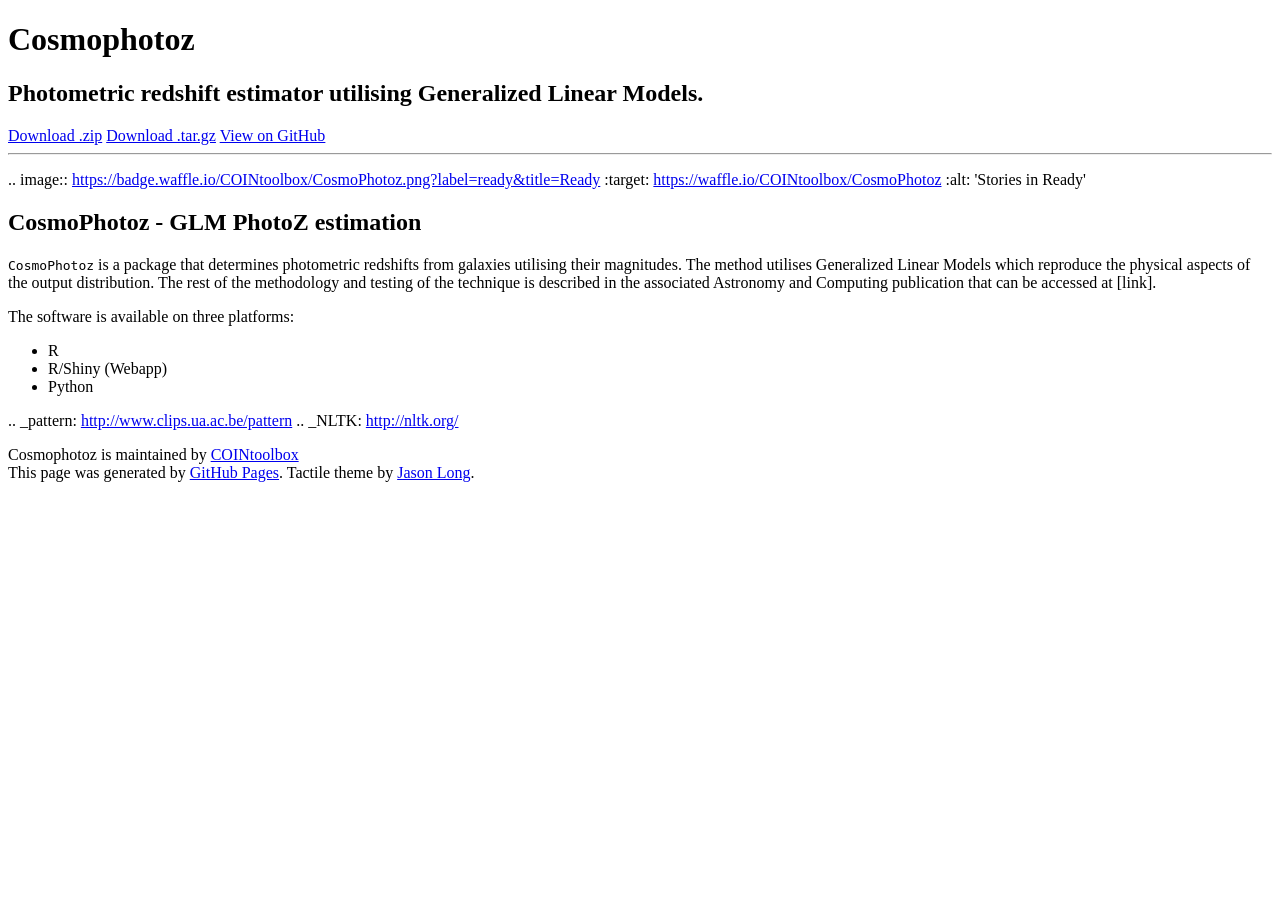
==== index.html @ 018b2519 "Create gh-pages branch via GitHub" ====
<!DOCTYPE html>
<html>
  <head>
    <meta charset='utf-8'>
    <meta http-equiv="X-UA-Compatible" content="chrome=1">
    <link href='https://fonts.googleapis.com/css?family=Chivo:900' rel='stylesheet' type='text/css'>
    <link rel="stylesheet" type="text/css" href="stylesheets/stylesheet.css" media="screen">
    <link rel="stylesheet" type="text/css" href="stylesheets/pygment_trac.css" media="screen">
    <link rel="stylesheet" type="text/css" href="stylesheets/print.css" media="print">
    <!--[if lt IE 9]>
    <script src="//html5shiv.googlecode.com/svn/trunk/html5.js"></script>
    <![endif]-->
    <title>Cosmophotoz by COINtoolbox</title>
  </head>

  <body>
    <div id="container">
      <div class="inner">

        <header>
          <h1>Cosmophotoz</h1>
          <h2>Photometric redshift estimator utilising Generalized Linear Models.</h2>
        </header>

        <section id="downloads" class="clearfix">
          <a href="https://github.com/COINtoolbox/CosmoPhotoz/zipball/master" id="download-zip" class="button"><span>Download .zip</span></a>
          <a href="https://github.com/COINtoolbox/CosmoPhotoz/tarball/master" id="download-tar-gz" class="button"><span>Download .tar.gz</span></a>
          <a href="https://github.com/COINtoolbox/CosmoPhotoz" id="view-on-github" class="button"><span>View on GitHub</span></a>
        </section>

        <hr>

        <section id="main_content">
          <p>.. image:: <a href="https://badge.waffle.io/COINtoolbox/CosmoPhotoz.png?label=ready&amp;title=Ready">https://badge.waffle.io/COINtoolbox/CosmoPhotoz.png?label=ready&amp;title=Ready</a> 
 :target: <a href="https://waffle.io/COINtoolbox/CosmoPhotoz">https://waffle.io/COINtoolbox/CosmoPhotoz</a>
 :alt: 'Stories in Ready'</p>

<h1>
<a name="cosmophotoz---glm-photoz-estimation" class="anchor" href="#cosmophotoz---glm-photoz-estimation"><span class="octicon octicon-link"></span></a>CosmoPhotoz - GLM PhotoZ estimation</h1>

<p><code>CosmoPhotoz</code> is a package that determines photometric redshifts from galaxies utilising their magnitudes. The method utilises Generalized Linear Models which reproduce the physical aspects of the output distribution. The rest of the methodology and testing of the technique is described in the associated Astronomy and Computing publication that can be accessed at [link].</p>

<p>The software is available on three platforms:</p>

<ul>
<li>R</li>
<li>R/Shiny (Webapp)</li>
<li>Python</li>
</ul><p>.. _pattern: <a href="http://www.clips.ua.ac.be/pattern">http://www.clips.ua.ac.be/pattern</a>
.. _NLTK: <a href="http://nltk.org/">http://nltk.org/</a></p>
        </section>

        <footer>
          Cosmophotoz is maintained by <a href="https://github.com/COINtoolbox">COINtoolbox</a><br>
          This page was generated by <a href="http://pages.github.com">GitHub Pages</a>. Tactile theme by <a href="https://twitter.com/jasonlong">Jason Long</a>.
        </footer>

        
      </div>
    </div>
  </body>
</html>
---- stylesheets/print.css ----
html, body, div, span, applet, object, iframe,
h1, h2, h3, h4, h5, h6, p, blockquote, pre,
a, abbr, acronym, address, big, cite, code,
del, dfn, em, img, ins, kbd, q, s, samp,
small, strike, strong, sub, sup, tt, var,
b, u, i, center,
dl, dt, dd, ol, ul, li,
fieldset, form, label, legend,
table, caption, tbody, tfoot, thead, tr, th, td,
article, aside, canvas, details, embed, 
figure, figcaption, footer, header, hgroup, 
menu, nav, output, ruby, section, summary,
time, mark, audio, video {
  margin: 0;
  padding: 0;
  border: 0;
  font-size: 100%;
  font: inherit;
  vertical-align: baseline;
}
/* HTML5 display-role reset for older browsers */
article, aside, details, figcaption, figure, 
footer, header, hgroup, menu, nav, section {
  display: block;
}
body {
  line-height: 1;
}
ol, ul {
  list-style: none;
}
blockquote, q {
  quotes: none;
}
blockquote:before, blockquote:after,
q:before, q:after {
  content: '';
  content: none;
}
table {
  border-collapse: collapse;
  border-spacing: 0;
}
body {
  font-size: 13px;
  line-height: 1.5; 
  font-family: 'Helvetica Neue', Helvetica, Arial, serif;
  color: #000;
}

a {
  color: #d5000d;
  font-weight: bold;
}

header {
  padding-top: 35px;
  padding-bottom: 10px;
}

header h1 {
  font-weight: bold;
  letter-spacing: -1px;
  font-size: 48px;
  color: #303030;
  line-height: 1.2;
}

header h2 {
  letter-spacing: -1px;
  font-size: 24px;
  color: #aaa;
  font-weight: normal;
  line-height: 1.3;
}
#downloads {
  display: none;
}
#main_content {
  padding-top: 20px;
}

code, pre {
  font-family: Monaco, "Bitstream Vera Sans Mono", "Lucida Console", Terminal;
  color: #222;
  margin-bottom: 30px;
  font-size: 12px;
}

code {
  padding: 0 3px;
}

pre {
  border: solid 1px #ddd;
  padding: 20px;
  overflow: auto;
}
pre code {
  padding: 0;
}

ul, ol, dl {
  margin-bottom: 20px;
}


/* COMMON STYLES */

table {
  width: 100%;
  border: 1px solid #ebebeb;
}

th {
  font-weight: 500;
}

td {
  border: 1px solid #ebebeb;
  text-align: center; 
  font-weight: 300;
}

form {
  background: #f2f2f2;
  padding: 20px;
  
}


/* GENERAL ELEMENT TYPE STYLES */

h1 {
  font-size: 2.8em;
} 

h2 {
  font-size: 22px;
  font-weight: bold;
  color: #303030;
  margin-bottom: 8px;
} 

h3 {
  color: #d5000d;
  font-size: 18px;
  font-weight: bold;
  margin-bottom: 8px;
} 
 
h4 {
  font-size: 16px;
  color: #303030;
  font-weight: bold;
} 

h5 {
  font-size: 1em;
  color: #303030;
} 

h6 {
  font-size: .8em;
  color: #303030;
} 

p {
  font-weight: 300;
  margin-bottom: 20px;
}
 
a {
  text-decoration: none;
}

p a {
  font-weight: 400;
}

blockquote {
  font-size: 1.6em;
  border-left: 10px solid #e9e9e9;
  margin-bottom: 20px;
  padding: 0 0 0 30px;
}

ul li {
  list-style: disc inside;
  padding-left: 20px;
}

ol li {
  list-style: decimal inside;
  padding-left: 3px;
}

dl dd {
  font-style: italic;
  font-weight: 100;
}

footer {
  margin-top: 40px;
  padding-top: 20px;
  padding-bottom: 30px;
  font-size: 13px;
  color: #aaa;
}

footer a {
  color: #666;
}

/* MISC */
.clearfix:after {
  clear: both;
  content: '.';
  display: block;
  visibility: hidden;
  height: 0;
}

.clearfix {display: inline-block;}
* html .clearfix {height: 1%;}
.clearfix {display: block;}
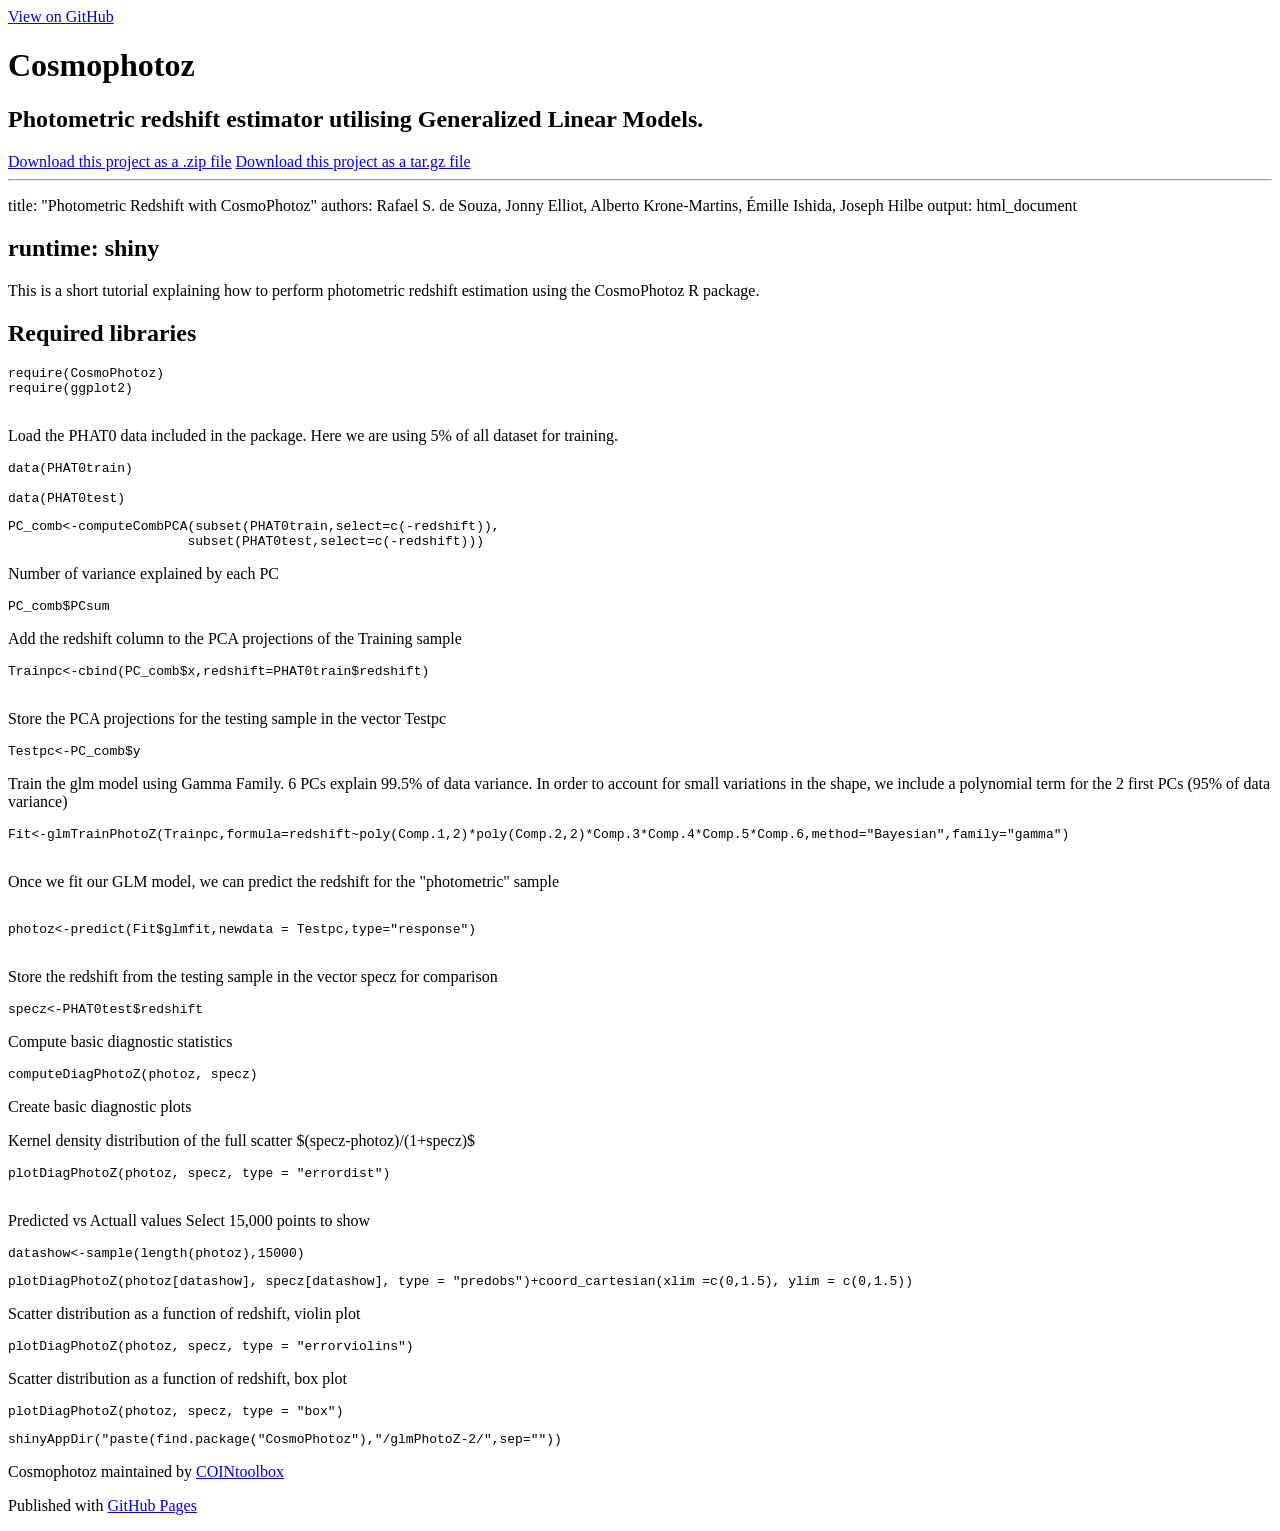
==== commit 8ef0aad6: "Create gh-pages branch via GitHub" ====
--- a/index.html
+++ b/index.html
@@ -1,62 +1,147 @@
 <!DOCTYPE html>
 <html>
+
   <head>
     <meta charset='utf-8'>
     <meta http-equiv="X-UA-Compatible" content="chrome=1">
-    <link href='https://fonts.googleapis.com/css?family=Chivo:900' rel='stylesheet' type='text/css'>
-    <link rel="stylesheet" type="text/css" href="stylesheets/stylesheet.css" media="screen">
-    <link rel="stylesheet" type="text/css" href="stylesheets/pygment_trac.css" media="screen">
-    <link rel="stylesheet" type="text/css" href="stylesheets/print.css" media="print">
-    <!--[if lt IE 9]>
-    <script src="//html5shiv.googlecode.com/svn/trunk/html5.js"></script>
-    <![endif]-->
-    <title>Cosmophotoz by COINtoolbox</title>
+    <meta name="description" content="Cosmophotoz : Photometric redshift estimator utilising Generalized Linear Models.">
+
+    <link rel="stylesheet" type="text/css" media="screen" href="stylesheets/stylesheet.css">
+
+    <title>Cosmophotoz</title>
   </head>
 
   <body>
-    <div id="container">
-      <div class="inner">
 
-        <header>
-          <h1>Cosmophotoz</h1>
-          <h2>Photometric redshift estimator utilising Generalized Linear Models.</h2>
+    <!-- HEADER -->
+    <div id="header_wrap" class="outer">
+        <header class="inner">
+          <a id="forkme_banner" href="https://github.com/COINtoolbox/CosmoPhotoz">View on GitHub</a>
+
+          <h1 id="project_title">Cosmophotoz</h1>
+          <h2 id="project_tagline">Photometric redshift estimator utilising Generalized Linear Models.</h2>
+
+            <section id="downloads">
+              <a class="zip_download_link" href="https://github.com/COINtoolbox/CosmoPhotoz/zipball/master">Download this project as a .zip file</a>
+              <a class="tar_download_link" href="https://github.com/COINtoolbox/CosmoPhotoz/tarball/master">Download this project as a tar.gz file</a>
+            </section>
         </header>
+    </div>
 
-        <section id="downloads" class="clearfix">
-          <a href="https://github.com/COINtoolbox/CosmoPhotoz/zipball/master" id="download-zip" class="button"><span>Download .zip</span></a>
-          <a href="https://github.com/COINtoolbox/CosmoPhotoz/tarball/master" id="download-tar-gz" class="button"><span>Download .tar.gz</span></a>
-          <a href="https://github.com/COINtoolbox/CosmoPhotoz" id="view-on-github" class="button"><span>View on GitHub</span></a>
-        </section>
+    <!-- MAIN CONTENT -->
+    <div id="main_content_wrap" class="outer">
+      <section id="main_content" class="inner">
+        <hr><p>title: "Photometric Redshift with CosmoPhotoz"
+authors: Rafael S. de Souza, Jonny Elliot, Alberto Krone-Martins, Émille Ishida, Joseph
+  Hilbe
+output: html_document</p>
 
-        <hr>
+<h2>
+<a name="runtime-shiny" class="anchor" href="#runtime-shiny"><span class="octicon octicon-link"></span></a>runtime: shiny</h2>
 
-        <section id="main_content">
-          <p>.. image:: <a href="https://badge.waffle.io/COINtoolbox/CosmoPhotoz.png?label=ready&amp;title=Ready">https://badge.waffle.io/COINtoolbox/CosmoPhotoz.png?label=ready&amp;title=Ready</a> 
- :target: <a href="https://waffle.io/COINtoolbox/CosmoPhotoz">https://waffle.io/COINtoolbox/CosmoPhotoz</a>
- :alt: 'Stories in Ready'</p>
+<p>This is a short tutorial explaining how to perform photometric redshift estimation using the CosmoPhotoz R package.</p>
 
 <h1>
-<a name="cosmophotoz---glm-photoz-estimation" class="anchor" href="#cosmophotoz---glm-photoz-estimation"><span class="octicon octicon-link"></span></a>CosmoPhotoz - GLM PhotoZ estimation</h1>
+<a name="required-libraries" class="anchor" href="#required-libraries"><span class="octicon octicon-link"></span></a>Required libraries</h1>
 
-<p><code>CosmoPhotoz</code> is a package that determines photometric redshifts from galaxies utilising their magnitudes. The method utilises Generalized Linear Models which reproduce the physical aspects of the output distribution. The rest of the methodology and testing of the technique is described in the associated Astronomy and Computing publication that can be accessed at [link].</p>
+<pre lang="r,results='hide',message=FALSE,"><code>require(CosmoPhotoz)
+require(ggplot2)
 
-<p>The software is available on three platforms:</p>
+</code></pre>
 
-<ul>
-<li>R</li>
-<li>R/Shiny (Webapp)</li>
-<li>Python</li>
-</ul><p>.. _pattern: <a href="http://www.clips.ua.ac.be/pattern">http://www.clips.ua.ac.be/pattern</a>
-.. _NLTK: <a href="http://nltk.org/">http://nltk.org/</a></p>
-        </section>
+<p>Load the PHAT0 data included in the package. Here we are using 5% of all dataset for training. </p>
 
-        <footer>
-          Cosmophotoz is maintained by <a href="https://github.com/COINtoolbox">COINtoolbox</a><br>
-          This page was generated by <a href="http://pages.github.com">GitHub Pages</a>. Tactile theme by <a href="https://twitter.com/jasonlong">Jason Long</a>.
-        </footer>
+<div class="highlight highlight-r"><pre>data<span class="p">(</span>PHAT0train<span class="p">)</span>
 
-        
-      </div>
+data<span class="p">(</span>PHAT0test<span class="p">)</span>
+</pre></div>
+
+<div class="highlight highlight-r"><pre>PC_comb<span class="o">&lt;-</span>computeCombPCA<span class="p">(</span><span class="kp">subset</span><span class="p">(</span>PHAT0train<span class="p">,</span>select<span class="o">=</span><span class="kt">c</span><span class="p">(</span><span class="o">-</span>redshift<span class="p">)),</span>
+                       <span class="kp">subset</span><span class="p">(</span>PHAT0test<span class="p">,</span>select<span class="o">=</span><span class="kt">c</span><span class="p">(</span><span class="o">-</span>redshift<span class="p">)))</span>
+</pre></div>
+
+<p>Number of variance explained by each PC </p>
+
+<div class="highlight highlight-r"><pre>PC_comb<span class="o">$</span>PCsum
+</pre></div>
+
+<p>Add the redshift column to the PCA projections of the  Training sample</p>
+
+<div class="highlight highlight-r"><pre>Trainpc<span class="o">&lt;-</span><span class="kp">cbind</span><span class="p">(</span>PC_comb<span class="o">$</span>x<span class="p">,</span>redshift<span class="o">=</span>PHAT0train<span class="o">$</span>redshift<span class="p">)</span>
+
+</pre></div>
+
+<p>Store the PCA projections for the testing sample in the vector Testpc</p>
+
+<pre lang="r,"><code>Testpc&lt;-PC_comb$y
+</code></pre>
+
+<p>Train  the glm model using Gamma Family. 6 PCs explain 99.5% of data variance. In order to account for small variations in the shape, we include a polynomial term for the 2 first PCs (95% of data variance) </p>
+
+<div class="highlight highlight-r"><pre>
+Fit<span class="o">&lt;-</span>glmTrainPhotoZ<span class="p">(</span>Trainpc<span class="p">,</span>formula<span class="o">=</span>redshift<span class="o">~</span>poly<span class="p">(</span>Comp.1<span class="p">,</span><span class="m">2</span><span class="p">)</span><span class="o">*</span>poly<span class="p">(</span>Comp.2<span class="p">,</span><span class="m">2</span><span class="p">)</span><span class="o">*</span>Comp.3<span class="o">*</span>Comp.4<span class="o">*</span>Comp.5<span class="o">*</span>Comp.6<span class="p">,</span>method<span class="o">=</span><span class="s">"Bayesian"</span><span class="p">,</span>family<span class="o">=</span><span class="s">"gamma"</span><span class="p">)</span>
+
+</pre></div>
+
+<p>Once we fit our GLM model, we can predict the redshift for the "photometric" sample</p>
+
+<pre lang="r,"><code>
+photoz&lt;-predict(Fit$glmfit,newdata = Testpc,type="response")
+
+</code></pre>
+
+<p>Store the redshift from the testing sample in the vector specz for comparison </p>
+
+<pre lang="r,"><code>specz&lt;-PHAT0test$redshift
+</code></pre>
+
+<p>Compute basic diagnostic statistics </p>
+
+<pre lang="r,"><code>computeDiagPhotoZ(photoz, specz)
+</code></pre>
+
+<p>Create basic diagnostic   plots</p>
+
+<p>Kernel density distribution of the full scatter 
+ $(specz-photoz)/(1+specz)$</p>
+
+<pre lang="r,fig.width=8,"><code>plotDiagPhotoZ(photoz, specz, type = "errordist")
+
+</code></pre>
+
+<p>Predicted vs Actuall values
+Select 15,000 points to show</p>
+
+<div class="highlight highlight-r"><pre>datashow<span class="o">&lt;-</span><span class="kp">sample</span><span class="p">(</span><span class="kp">length</span><span class="p">(</span>photoz<span class="p">),</span><span class="m">15000</span><span class="p">)</span>
+</pre></div>
+
+<pre lang="r,fig.width=8,"><code>plotDiagPhotoZ(photoz[datashow], specz[datashow], type = "predobs")+coord_cartesian(xlim =c(0,1.5), ylim = c(0,1.5))
+</code></pre>
+
+<p>Scatter distribution as a function of redshift, violin plot</p>
+
+<pre lang="r,fig.width=12,"><code>plotDiagPhotoZ(photoz, specz, type = "errorviolins")
+</code></pre>
+
+<p>Scatter distribution as a function of redshift, box plot</p>
+
+<pre lang="r,fig.width=12,"><code>plotDiagPhotoZ(photoz, specz, type = "box")
+</code></pre>
+
+<pre lang="r,"><code>shinyAppDir("paste(find.package("CosmoPhotoz"),"/glmPhotoZ-2/",sep=""))
+</code></pre>
+      </section>
     </div>
+
+    <!-- FOOTER  -->
+    <div id="footer_wrap" class="outer">
+      <footer class="inner">
+        <p class="copyright">Cosmophotoz maintained by <a href="https://github.com/COINtoolbox">COINtoolbox</a></p>
+        <p>Published with <a href="http://pages.github.com">GitHub Pages</a></p>
+      </footer>
+    </div>
+
+    
+
   </body>
-</html>+</html>
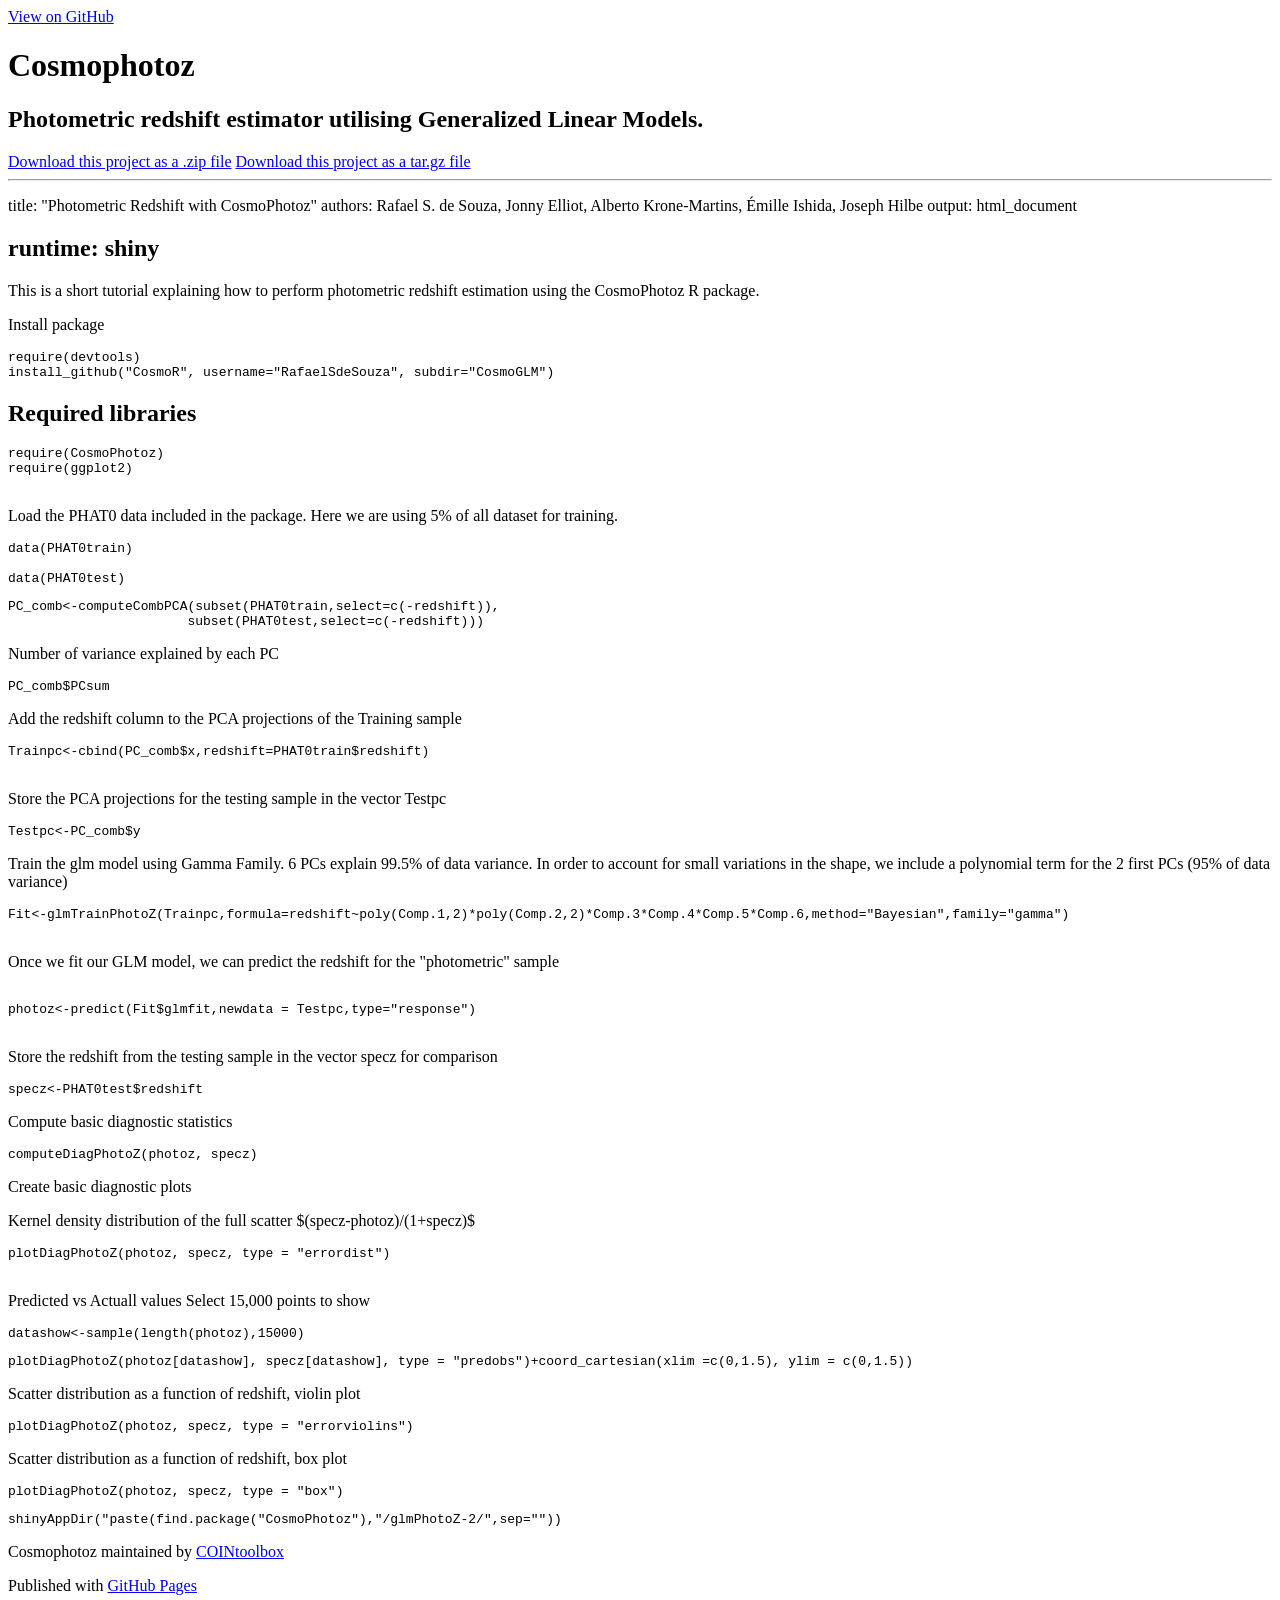
==== commit 06ef5c65: "Create gh-pages branch via GitHub" ====
--- a/index.html
+++ b/index.html
@@ -40,6 +40,12 @@
 <a name="runtime-shiny" class="anchor" href="#runtime-shiny"><span class="octicon octicon-link"></span></a>runtime: shiny</h2>
 
 <p>This is a short tutorial explaining how to perform photometric redshift estimation using the CosmoPhotoz R package.</p>
+
+<p>Install package</p>
+
+<div class="highlight highlight-r"><pre><span class="kn">require</span><span class="p">(</span>devtools<span class="p">)</span>
+install_github<span class="p">(</span><span class="s">"CosmoR"</span><span class="p">,</span> username<span class="o">=</span><span class="s">"RafaelSdeSouza"</span><span class="p">,</span> subdir<span class="o">=</span><span class="s">"CosmoGLM"</span><span class="p">)</span>
+</pre></div>
 
 <h1>
 <a name="required-libraries" class="anchor" href="#required-libraries"><span class="octicon octicon-link"></span></a>Required libraries</h1>
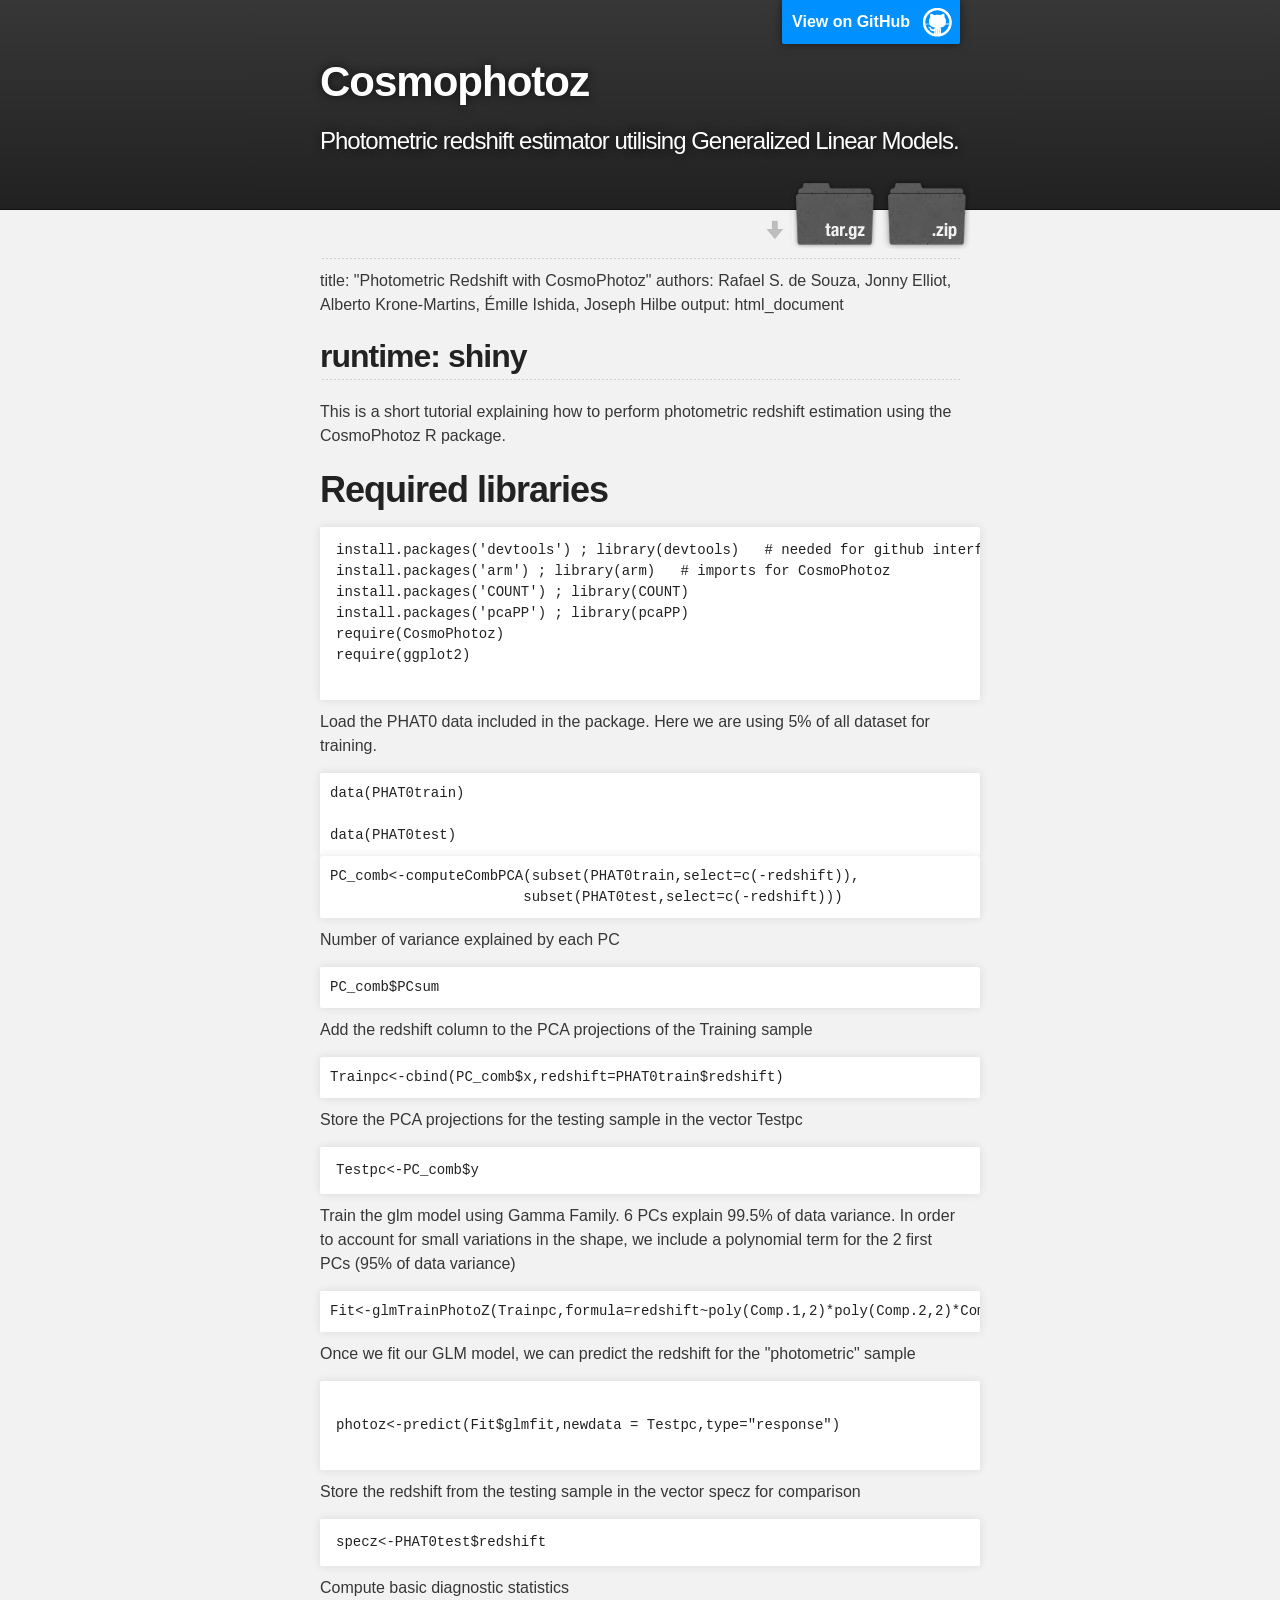
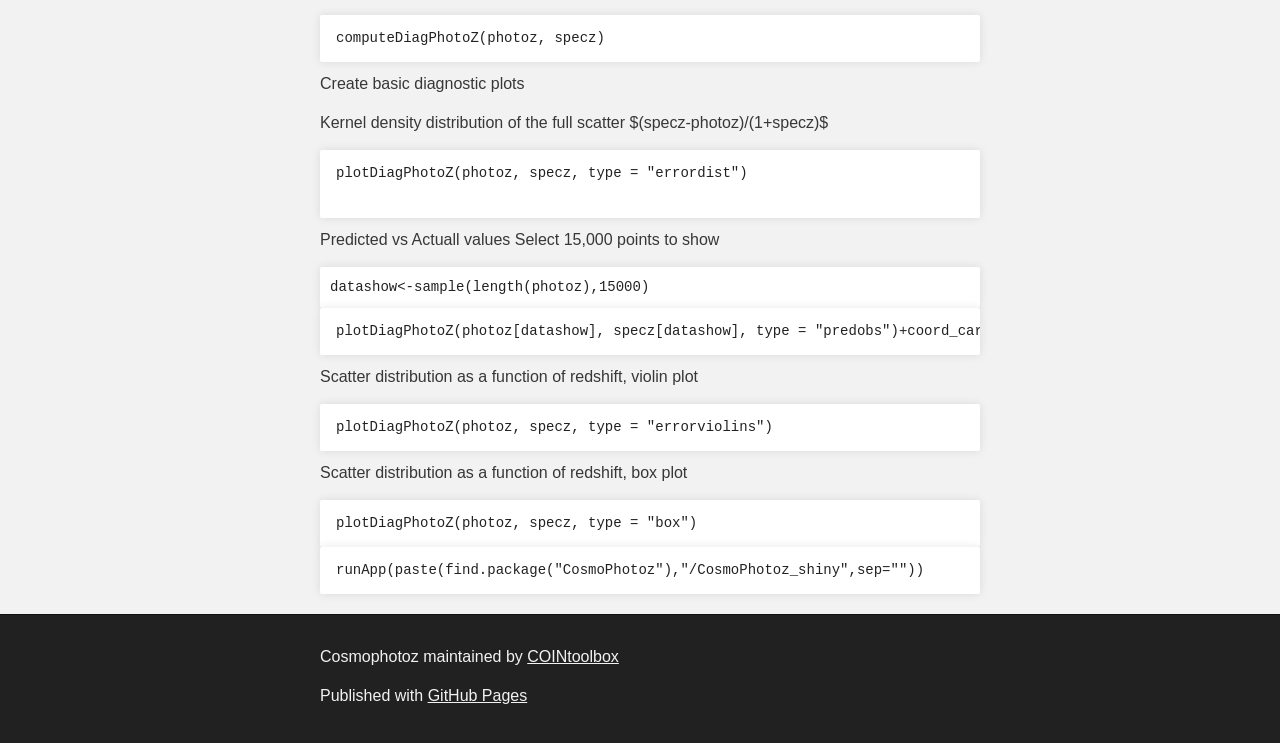
==== commit 0493504d: "Create gh-pages branch via GitHub" ====
--- a/index.html
+++ b/index.html
@@ -31,50 +31,46 @@
     <!-- MAIN CONTENT -->
     <div id="main_content_wrap" class="outer">
       <section id="main_content" class="inner">
-        <hr><p>title: "Photometric Redshift with CosmoPhotoz"
+        <hr>
+
+<p>title: "Photometric Redshift with CosmoPhotoz"
 authors: Rafael S. de Souza, Jonny Elliot, Alberto Krone-Martins, Émille Ishida, Joseph
   Hilbe
 output: html_document</p>
 
 <h2>
-<a name="runtime-shiny" class="anchor" href="#runtime-shiny"><span class="octicon octicon-link"></span></a>runtime: shiny</h2>
+<a id="runtime-shiny" class="anchor" href="#runtime-shiny" aria-hidden="true"><span class="octicon octicon-link"></span></a>runtime: shiny</h2>
 
 <p>This is a short tutorial explaining how to perform photometric redshift estimation using the CosmoPhotoz R package.</p>
 
-<p>Install package</p>
+<h1>
+<a id="required-libraries" class="anchor" href="#required-libraries" aria-hidden="true"><span class="octicon octicon-link"></span></a>Required libraries</h1>
 
-<div class="highlight highlight-r"><pre><span class="kn">require</span><span class="p">(</span>devtools<span class="p">)</span>
-install_github<span class="p">(</span><span class="s">"CosmoR"</span><span class="p">,</span> username<span class="o">=</span><span class="s">"RafaelSdeSouza"</span><span class="p">,</span> subdir<span class="o">=</span><span class="s">"CosmoGLM"</span><span class="p">)</span>
-</pre></div>
-
-<h1>
-<a name="required-libraries" class="anchor" href="#required-libraries"><span class="octicon octicon-link"></span></a>Required libraries</h1>
-
-<pre lang="r,results='hide',message=FALSE,"><code>require(CosmoPhotoz)
+<pre lang="r,results='hide',message=FALSE,"><code>install.packages('devtools') ; library(devtools)   # needed for github interface
+install.packages('arm') ; library(arm)   # imports for CosmoPhotoz
+install.packages('COUNT') ; library(COUNT)
+install.packages('pcaPP') ; library(pcaPP)
+require(CosmoPhotoz)
 require(ggplot2)
 
 </code></pre>
 
 <p>Load the PHAT0 data included in the package. Here we are using 5% of all dataset for training. </p>
 
-<div class="highlight highlight-r"><pre>data<span class="p">(</span>PHAT0train<span class="p">)</span>
+<div class="highlight highlight-r"><pre>data(<span class="pl-vo">PHAT0train</span>)
 
-data<span class="p">(</span>PHAT0test<span class="p">)</span>
-</pre></div>
+data(<span class="pl-vo">PHAT0test</span>)</pre></div>
 
-<div class="highlight highlight-r"><pre>PC_comb<span class="o">&lt;-</span>computeCombPCA<span class="p">(</span><span class="kp">subset</span><span class="p">(</span>PHAT0train<span class="p">,</span>select<span class="o">=</span><span class="kt">c</span><span class="p">(</span><span class="o">-</span>redshift<span class="p">)),</span>
-                       <span class="kp">subset</span><span class="p">(</span>PHAT0test<span class="p">,</span>select<span class="o">=</span><span class="kt">c</span><span class="p">(</span><span class="o">-</span>redshift<span class="p">)))</span>
-</pre></div>
+<div class="highlight highlight-r"><pre><span class="pl-vo">PC_comb</span><span class="pl-k">&lt;-</span>computeCombPCA(subset(<span class="pl-vo">PHAT0train</span>,<span class="pl-v">select</span><span class="pl-k">=</span>c(<span class="pl-k">-</span><span class="pl-vo">redshift</span>)),
+                       subset(<span class="pl-vo">PHAT0test</span>,<span class="pl-v">select</span><span class="pl-k">=</span>c(<span class="pl-k">-</span><span class="pl-vo">redshift</span>)))</pre></div>
 
 <p>Number of variance explained by each PC </p>
 
-<div class="highlight highlight-r"><pre>PC_comb<span class="o">$</span>PCsum
-</pre></div>
+<div class="highlight highlight-r"><pre><span class="pl-vo">PC_comb</span><span class="pl-k">$</span><span class="pl-vo">PCsum</span></pre></div>
 
 <p>Add the redshift column to the PCA projections of the  Training sample</p>
 
-<div class="highlight highlight-r"><pre>Trainpc<span class="o">&lt;-</span><span class="kp">cbind</span><span class="p">(</span>PC_comb<span class="o">$</span>x<span class="p">,</span>redshift<span class="o">=</span>PHAT0train<span class="o">$</span>redshift<span class="p">)</span>
-
+<div class="highlight highlight-r"><pre><span class="pl-vo">Trainpc</span><span class="pl-k">&lt;-</span>cbind(<span class="pl-vo">PC_comb</span><span class="pl-k">$</span><span class="pl-vo">x</span>,<span class="pl-v">redshift</span><span class="pl-k">=</span><span class="pl-vo">PHAT0train</span><span class="pl-k">$</span><span class="pl-vo">redshift</span>)
 </pre></div>
 
 <p>Store the PCA projections for the testing sample in the vector Testpc</p>
@@ -85,8 +81,7 @@
 <p>Train  the glm model using Gamma Family. 6 PCs explain 99.5% of data variance. In order to account for small variations in the shape, we include a polynomial term for the 2 first PCs (95% of data variance) </p>
 
 <div class="highlight highlight-r"><pre>
-Fit<span class="o">&lt;-</span>glmTrainPhotoZ<span class="p">(</span>Trainpc<span class="p">,</span>formula<span class="o">=</span>redshift<span class="o">~</span>poly<span class="p">(</span>Comp.1<span class="p">,</span><span class="m">2</span><span class="p">)</span><span class="o">*</span>poly<span class="p">(</span>Comp.2<span class="p">,</span><span class="m">2</span><span class="p">)</span><span class="o">*</span>Comp.3<span class="o">*</span>Comp.4<span class="o">*</span>Comp.5<span class="o">*</span>Comp.6<span class="p">,</span>method<span class="o">=</span><span class="s">"Bayesian"</span><span class="p">,</span>family<span class="o">=</span><span class="s">"gamma"</span><span class="p">)</span>
-
+<span class="pl-vo">Fit</span><span class="pl-k">&lt;-</span>glmTrainPhotoZ(<span class="pl-vo">Trainpc</span>,<span class="pl-v">formula</span><span class="pl-k">=</span><span class="pl-vo">redshift</span><span class="pl-k">~</span>poly(<span class="pl-vo">Comp.1</span>,<span class="pl-c1">2</span>)<span class="pl-k">*</span>poly(<span class="pl-vo">Comp.2</span>,<span class="pl-c1">2</span>)<span class="pl-k">*</span><span class="pl-vo">Comp.3</span><span class="pl-k">*</span><span class="pl-vo">Comp.4</span><span class="pl-k">*</span><span class="pl-vo">Comp.5</span><span class="pl-k">*</span><span class="pl-vo">Comp.6</span>,<span class="pl-v">method</span><span class="pl-k">=</span><span class="pl-s1"><span class="pl-pds">"</span>Bayesian<span class="pl-pds">"</span></span>,<span class="pl-v">family</span><span class="pl-k">=</span><span class="pl-s1"><span class="pl-pds">"</span>gamma<span class="pl-pds">"</span></span>)
 </pre></div>
 
 <p>Once we fit our GLM model, we can predict the redshift for the "photometric" sample</p>
@@ -118,8 +113,7 @@
 <p>Predicted vs Actuall values
 Select 15,000 points to show</p>
 
-<div class="highlight highlight-r"><pre>datashow<span class="o">&lt;-</span><span class="kp">sample</span><span class="p">(</span><span class="kp">length</span><span class="p">(</span>photoz<span class="p">),</span><span class="m">15000</span><span class="p">)</span>
-</pre></div>
+<div class="highlight highlight-r"><pre><span class="pl-vo">datashow</span><span class="pl-k">&lt;-</span>sample(length(<span class="pl-vo">photoz</span>),<span class="pl-c1">15000</span>)</pre></div>
 
 <pre lang="r,fig.width=8,"><code>plotDiagPhotoZ(photoz[datashow], specz[datashow], type = "predobs")+coord_cartesian(xlim =c(0,1.5), ylim = c(0,1.5))
 </code></pre>
@@ -134,7 +128,7 @@
 <pre lang="r,fig.width=12,"><code>plotDiagPhotoZ(photoz, specz, type = "box")
 </code></pre>
 
-<pre lang="r,"><code>shinyAppDir("paste(find.package("CosmoPhotoz"),"/glmPhotoZ-2/",sep=""))
+<pre lang="r,"><code>runApp(paste(find.package("CosmoPhotoz"),"/CosmoPhotoz_shiny",sep=""))
 </code></pre>
       </section>
     </div>
--- a/stylesheets/stylesheet.css
+++ b/stylesheets/stylesheet.css
@@ -0,0 +1,425 @@
+/*******************************************************************************
+Slate Theme for GitHub Pages
+by Jason Costello, @jsncostello
+*******************************************************************************/
+
+@import url(pygment_trac.css);
+
+/*******************************************************************************
+MeyerWeb Reset
+*******************************************************************************/
+
+html, body, div, span, applet, object, iframe,
+h1, h2, h3, h4, h5, h6, p, blockquote, pre,
+a, abbr, acronym, address, big, cite, code,
+del, dfn, em, img, ins, kbd, q, s, samp,
+small, strike, strong, sub, sup, tt, var,
+b, u, i, center,
+dl, dt, dd, ol, ul, li,
+fieldset, form, label, legend,
+table, caption, tbody, tfoot, thead, tr, th, td,
+article, aside, canvas, details, embed,
+figure, figcaption, footer, header, hgroup,
+menu, nav, output, ruby, section, summary,
+time, mark, audio, video {
+  margin: 0;
+  padding: 0;
+  border: 0;
+  font: inherit;
+  vertical-align: baseline;
+}
+
+/* HTML5 display-role reset for older browsers */
+article, aside, details, figcaption, figure,
+footer, header, hgroup, menu, nav, section {
+  display: block;
+}
+
+ol, ul {
+  list-style: none;
+}
+
+table {
+  border-collapse: collapse;
+  border-spacing: 0;
+}
+
+/*******************************************************************************
+Theme Styles
+*******************************************************************************/
+
+body {
+  box-sizing: border-box;
+  color:#373737;
+  background: #212121;
+  font-size: 16px;
+  font-family: 'Myriad Pro', Calibri, Helvetica, Arial, sans-serif;
+  line-height: 1.5;
+  -webkit-font-smoothing: antialiased;
+}
+
+h1, h2, h3, h4, h5, h6 {
+  margin: 10px 0;
+  font-weight: 700;
+  color:#222222;
+  font-family: 'Lucida Grande', 'Calibri', Helvetica, Arial, sans-serif;
+  letter-spacing: -1px;
+}
+
+h1 {
+  font-size: 36px;
+  font-weight: 700;
+}
+
+h2 {
+  padding-bottom: 10px;
+  font-size: 32px;
+  background: url('../images/bg_hr.png') repeat-x bottom;
+}
+
+h3 {
+  font-size: 24px;
+}
+
+h4 {
+  font-size: 21px;
+}
+
+h5 {
+  font-size: 18px;
+}
+
+h6 {
+  font-size: 16px;
+}
+
+p {
+  margin: 10px 0 15px 0;
+}
+
+footer p {
+  color: #f2f2f2;
+}
+
+a {
+  text-decoration: none;
+  color: #007edf;
+  text-shadow: none;
+
+  transition: color 0.5s ease;
+  transition: text-shadow 0.5s ease;
+  -webkit-transition: color 0.5s ease;
+  -webkit-transition: text-shadow 0.5s ease;
+  -moz-transition: color 0.5s ease;
+  -moz-transition: text-shadow 0.5s ease;
+  -o-transition: color 0.5s ease;
+  -o-transition: text-shadow 0.5s ease;
+  -ms-transition: color 0.5s ease;
+  -ms-transition: text-shadow 0.5s ease;
+}
+
+a:hover, a:focus {text-decoration: underline;}
+
+footer a {
+  color: #F2F2F2;
+  text-decoration: underline;
+}
+
+em {
+  font-style: italic;
+}
+
+strong {
+  font-weight: bold;
+}
+
+img {
+  position: relative;
+  margin: 0 auto;
+  max-width: 739px;
+  padding: 5px;
+  margin: 10px 0 10px 0;
+  border: 1px solid #ebebeb;
+
+  box-shadow: 0 0 5px #ebebeb;
+  -webkit-box-shadow: 0 0 5px #ebebeb;
+  -moz-box-shadow: 0 0 5px #ebebeb;
+  -o-box-shadow: 0 0 5px #ebebeb;
+  -ms-box-shadow: 0 0 5px #ebebeb;
+}
+
+p img {
+  display: inline;
+  margin: 0;
+  padding: 0;
+  vertical-align: middle;
+  text-align: center;
+  border: none;
+}
+
+pre, code {
+  width: 100%;
+  color: #222;
+  background-color: #fff;
+
+  font-family: Monaco, "Bitstream Vera Sans Mono", "Lucida Console", Terminal, monospace;
+  font-size: 14px;
+
+  border-radius: 2px;
+  -moz-border-radius: 2px;
+  -webkit-border-radius: 2px;
+}
+
+pre {
+  width: 100%;
+  padding: 10px;
+  box-shadow: 0 0 10px rgba(0,0,0,.1);
+  overflow: auto;
+}
+
+code {
+  padding: 3px;
+  margin: 0 3px;
+  box-shadow: 0 0 10px rgba(0,0,0,.1);
+}
+
+pre code {
+  display: block;
+  box-shadow: none;
+}
+
+blockquote {
+  color: #666;
+  margin-bottom: 20px;
+  padding: 0 0 0 20px;
+  border-left: 3px solid #bbb;
+}
+
+
+ul, ol, dl {
+  margin-bottom: 15px
+}
+
+ul {
+  list-style-position: inside;
+  list-style: disc;
+  padding-left: 20px;
+}
+
+ol {
+  list-style-position: inside;
+  list-style: decimal;
+  padding-left: 20px;
+}
+
+dl dt {
+  font-weight: bold;
+}
+
+dl dd {
+  padding-left: 20px;
+  font-style: italic;
+}
+
+dl p {
+  padding-left: 20px;
+  font-style: italic;
+}
+
+hr {
+  height: 1px;
+  margin-bottom: 5px;
+  border: none;
+  background: url('../images/bg_hr.png') repeat-x center;
+}
+
+table {
+  border: 1px solid #373737;
+  margin-bottom: 20px;
+  text-align: left;
+ }
+
+th {
+  font-family: 'Lucida Grande', 'Helvetica Neue', Helvetica, Arial, sans-serif;
+  padding: 10px;
+  background: #373737;
+  color: #fff;
+ }
+
+td {
+  padding: 10px;
+  border: 1px solid #373737;
+ }
+
+form {
+  background: #f2f2f2;
+  padding: 20px;
+}
+
+/*******************************************************************************
+Full-Width Styles
+*******************************************************************************/
+
+.outer {
+  width: 100%;
+}
+
+.inner {
+  position: relative;
+  max-width: 640px;
+  padding: 20px 10px;
+  margin: 0 auto;
+}
+
+#forkme_banner {
+  display: block;
+  position: absolute;
+  top:0;
+  right: 10px;
+  z-index: 10;
+  padding: 10px 50px 10px 10px;
+  color: #fff;
+  background: url('../images/blacktocat.png') #0090ff no-repeat 95% 50%;
+  font-weight: 700;
+  box-shadow: 0 0 10px rgba(0,0,0,.5);
+  border-bottom-left-radius: 2px;
+  border-bottom-right-radius: 2px;
+}
+
+#header_wrap {
+  background: #212121;
+  background: -moz-linear-gradient(top, #373737, #212121);
+  background: -webkit-linear-gradient(top, #373737, #212121);
+  background: -ms-linear-gradient(top, #373737, #212121);
+  background: -o-linear-gradient(top, #373737, #212121);
+  background: linear-gradient(top, #373737, #212121);
+}
+
+#header_wrap .inner {
+  padding: 50px 10px 30px 10px;
+}
+
+#project_title {
+  margin: 0;
+  color: #fff;
+  font-size: 42px;
+  font-weight: 700;
+  text-shadow: #111 0px 0px 10px;
+}
+
+#project_tagline {
+  color: #fff;
+  font-size: 24px;
+  font-weight: 300;
+  background: none;
+  text-shadow: #111 0px 0px 10px;
+}
+
+#downloads {
+  position: absolute;
+  width: 210px;
+  z-index: 10;
+  bottom: -40px;
+  right: 0;
+  height: 70px;
+  background: url('../images/icon_download.png') no-repeat 0% 90%;
+}
+
+.zip_download_link {
+  display: block;
+  float: right;
+  width: 90px;
+  height:70px;
+  text-indent: -5000px;
+  overflow: hidden;
+  background: url(../images/sprite_download.png) no-repeat bottom left;
+}
+
+.tar_download_link {
+  display: block;
+  float: right;
+  width: 90px;
+  height:70px;
+  text-indent: -5000px;
+  overflow: hidden;
+  background: url(../images/sprite_download.png) no-repeat bottom right;
+  margin-left: 10px;
+}
+
+.zip_download_link:hover {
+  background: url(../images/sprite_download.png) no-repeat top left;
+}
+
+.tar_download_link:hover {
+  background: url(../images/sprite_download.png) no-repeat top right;
+}
+
+#main_content_wrap {
+  background: #f2f2f2;
+  border-top: 1px solid #111;
+  border-bottom: 1px solid #111;
+}
+
+#main_content {
+  padding-top: 40px;
+}
+
+#footer_wrap {
+  background: #212121;
+}
+
+
+
+/*******************************************************************************
+Small Device Styles
+*******************************************************************************/
+
+@media screen and (max-width: 480px) {
+  body {
+    font-size:14px;
+  }
+
+  #downloads {
+    display: none;
+  }
+
+  .inner {
+    min-width: 320px;
+    max-width: 480px;
+  }
+
+  #project_title {
+  font-size: 32px;
+  }
+
+  h1 {
+    font-size: 28px;
+  }
+
+  h2 {
+    font-size: 24px;
+  }
+
+  h3 {
+    font-size: 21px;
+  }
+
+  h4 {
+    font-size: 18px;
+  }
+
+  h5 {
+    font-size: 14px;
+  }
+
+  h6 {
+    font-size: 12px;
+  }
+
+  code, pre {
+    min-width: 320px;
+    max-width: 480px;
+    font-size: 11px;
+  }
+
+}
